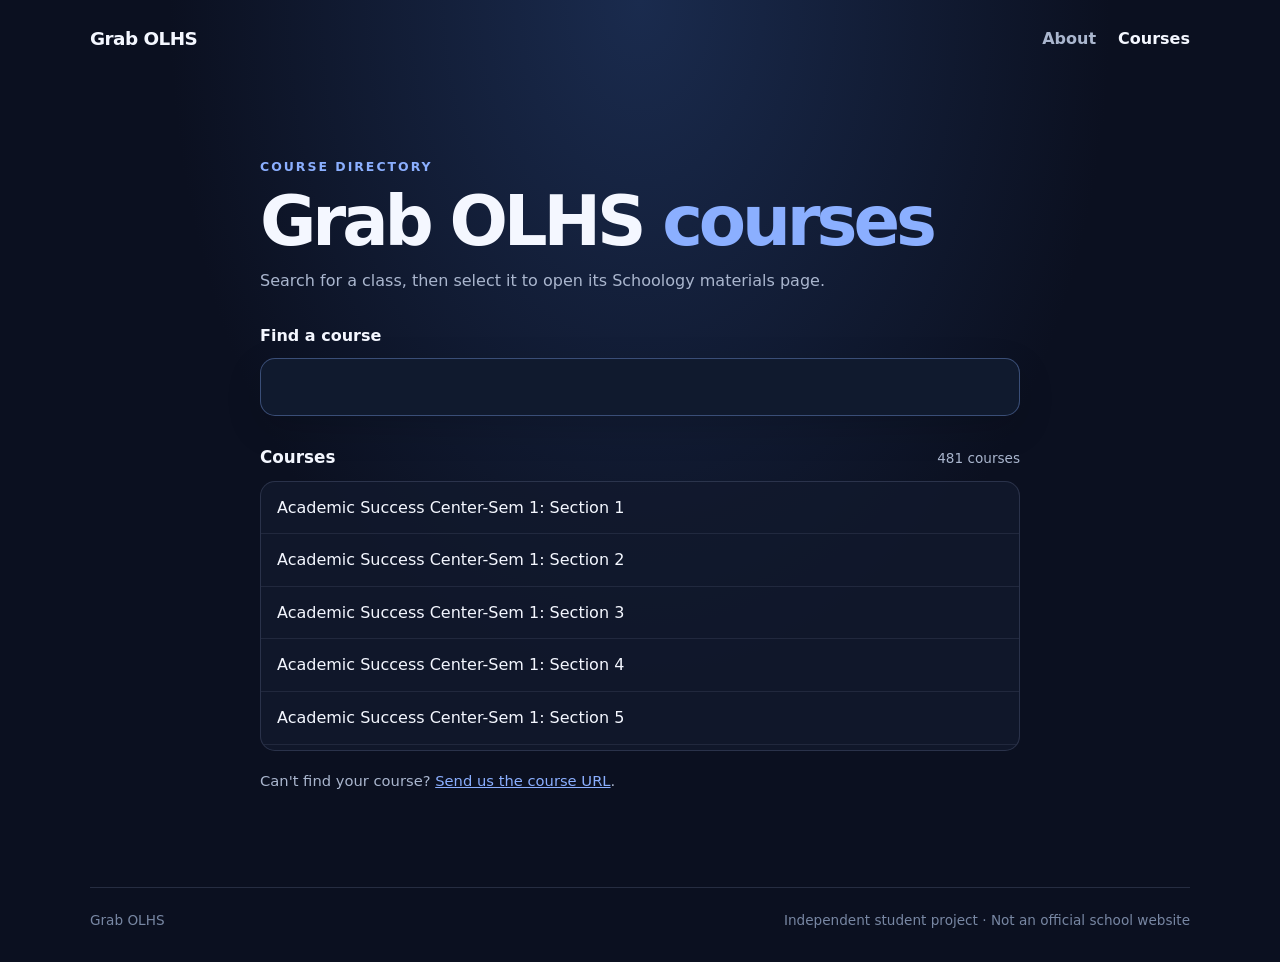
==== courses/index.html @ 97a54d2b "initial commit" ====
<!doctype html>
<html lang="en">
<head>
  <meta charset="utf-8">
  <meta name="viewport" content="width=device-width, initial-scale=1">
  <meta name="description" content="Search the Grab OLHS course directory.">
  <title>Grab OLHS Courses</title>
  <link rel="icon" type="image/jpeg" href="../assets/grabolhsicon.jpg">
  <link rel="stylesheet" href="style.css">
  <!-- GoatCounter: replace YOUR-CODE with your GoatCounter site code. -->
  <script data-goatcounter="https://YOUR-CODE.goatcounter.com/count" async src="//gc.zgo.at/count.js"></script>
  <script src="script.js" defer></script>
</head>
<body>
  <header class="site-header">
    <a class="brand" href="../">Grab OLHS</a>
    <nav aria-label="Main navigation"><a href="../">About</a><a href="./" aria-current="page">Courses</a></nav>
  </header>
  <main class="main">
    <p class="eyebrow">Course directory</p>
    <h1>Grab OLHS <span>courses</span></h1>
    <p class="intro">Search for a class, then select it to open its Schoology materials page.</p>
    <div class="search-wrap">
      <label for="course-search">Find a course</label>
      <input id="course-search" type="search" autocomplete="off" spellcheck="false" placeholder=" " aria-controls="course-results" aria-expanded="true">
      <div class="placeholder-rotator" aria-hidden="true">
        <span>Anatomy &amp; Physiology</span><span>AP Physics C: Mechanics</span><span>Honors Algebra II</span><span>Psychology</span>
      </div>
    </div>
    <div class="results-heading"><h2>Courses</h2><span id="result-count" aria-live="polite">Loading courses…</span></div>
    <div class="results" id="course-results" role="listbox" aria-label="Course results">
      <p class="state-message">Loading the course database…</p>
    </div>
    <p class="help-text">Can't find your course? <a href="../#course-email-form">Send us the course URL</a>.</p>
  </main>
  <footer class="site-footer"><span>Grab OLHS</span><span>Independent student project · Not an official school website</span></footer>
</body>
</html>
---- courses/style.css ----
:root {
  color-scheme: dark; --bg: #0b1020; --panel: #121a2d; --panel-hover: #1a2945;
  --text: #f4f7ff; --muted: #aab6ce; --accent: #8bafff; --border: rgba(193, 210, 255, .15);
}
* { box-sizing: border-box; }
body { margin: 0; min-height: 100vh; background: radial-gradient(ellipse at 50% 0%, #1a2b4e 0, var(--bg) 52%); color: var(--text); font: 16px/1.6 system-ui, -apple-system, BlinkMacSystemFont, "Segoe UI", sans-serif; }
a { color: var(--accent); }
.site-header { width: min(1100px, calc(100% - 40px)); margin: 0 auto; padding: 24px 0; display: flex; justify-content: space-between; align-items: center; gap: 24px; }
.brand { color: var(--text); text-decoration: none; font-weight: 800; font-size: 1.15rem; letter-spacing: -.03em; }
nav { display: flex; gap: 22px; } nav a { color: var(--muted); text-decoration: none; font-weight: 600; } nav a[aria-current="page"], nav a:hover { color: var(--text); }
.main { width: min(760px, calc(100% - 40px)); margin: 0 auto; padding: clamp(42px, 8vw, 80px) 0 60px; }
.eyebrow { margin: 0; color: var(--accent); font-size: .78rem; font-weight: 800; letter-spacing: .16em; text-transform: uppercase; }
h1 { margin: 8px 0 10px; font-size: clamp(2.5rem, 7vw, 4.3rem); line-height: 1.05; letter-spacing: -.06em; } h1 span { color: var(--accent); }
.intro { margin: 0 0 30px; color: var(--muted); }
.search-wrap { position: relative; }
.search-wrap label { display: block; margin-bottom: 9px; font-weight: 750; }
input[type="search"] { display: block; width: 100%; height: 58px; padding: 0 18px; border: 1px solid rgba(139,175,255,.35); border-radius: 15px; background: #101a2e; color: var(--text); font: inherit; font-size: 1.05rem; box-shadow: 0 12px 35px rgba(0,0,0,.15); }
input[type="search"]:focus { outline: 2px solid var(--accent); outline-offset: 2px; }
.placeholder-rotator { position: absolute; left: 19px; right: 12px; top: 42px; height: 58px; display: flex; align-items: center; pointer-events: none; color: #8493ad; overflow: hidden; }
.placeholder-rotator span { position: absolute; opacity: 0; animation: rotate-placeholder 16s infinite; white-space: nowrap; }
.placeholder-rotator span:nth-child(2) { animation-delay: 4s; } .placeholder-rotator span:nth-child(3) { animation-delay: 8s; } .placeholder-rotator span:nth-child(4) { animation-delay: 12s; }
input[type="search"]:focus + .placeholder-rotator,
input[type="search"].has-value + .placeholder-rotator {
  display: none;
}
@keyframes rotate-placeholder { 0%, 3% { opacity: 0; } 7%, 20% { opacity: 1; } 25%, 100% { opacity: 0; } }
.results-heading { display: flex; justify-content: space-between; align-items: baseline; gap: 12px; margin: 28px 0 10px; }
.results-heading h2 { margin: 0; font-size: 1.05rem; } #result-count { color: var(--muted); font-size: .85rem; }
.results { max-height: 270px; overflow-y: auto; border: 1px solid var(--border); border-radius: 15px; background: rgba(18,26,45,.8); scrollbar-color: #40577f #111a2c; scrollbar-width: thin; }
.course-option { display: block; padding: 13px 16px; color: var(--text); text-decoration: none; border-bottom: 1px solid rgba(193,210,255,.09); transition: background .15s ease; }
.course-option:last-child { border-bottom: 0; } .course-option:hover, .course-option:focus { outline: none; background: var(--panel-hover); color: #fff; }
.state-message { padding: 16px; margin: 0; color: var(--muted); }
.help-text { margin-top: 18px; color: var(--muted); font-size: .92rem; }
.site-footer { width: min(1100px, calc(100% - 40px)); margin: 20px auto 0; padding: 22px 0 30px; display: flex; justify-content: space-between; gap: 20px; color: #7887a3; font-size: .85rem; border-top: 1px solid var(--border); }
@media (max-width: 600px) { .site-header { align-items: flex-start; flex-direction: column; gap: 12px; } .site-footer { flex-direction: column; gap: 5px; } }
@media (prefers-reduced-motion: reduce) { *, *::before, *::after { animation-duration: .01ms !important; animation-iteration-count: 1 !important; scroll-behavior: auto !important; } }
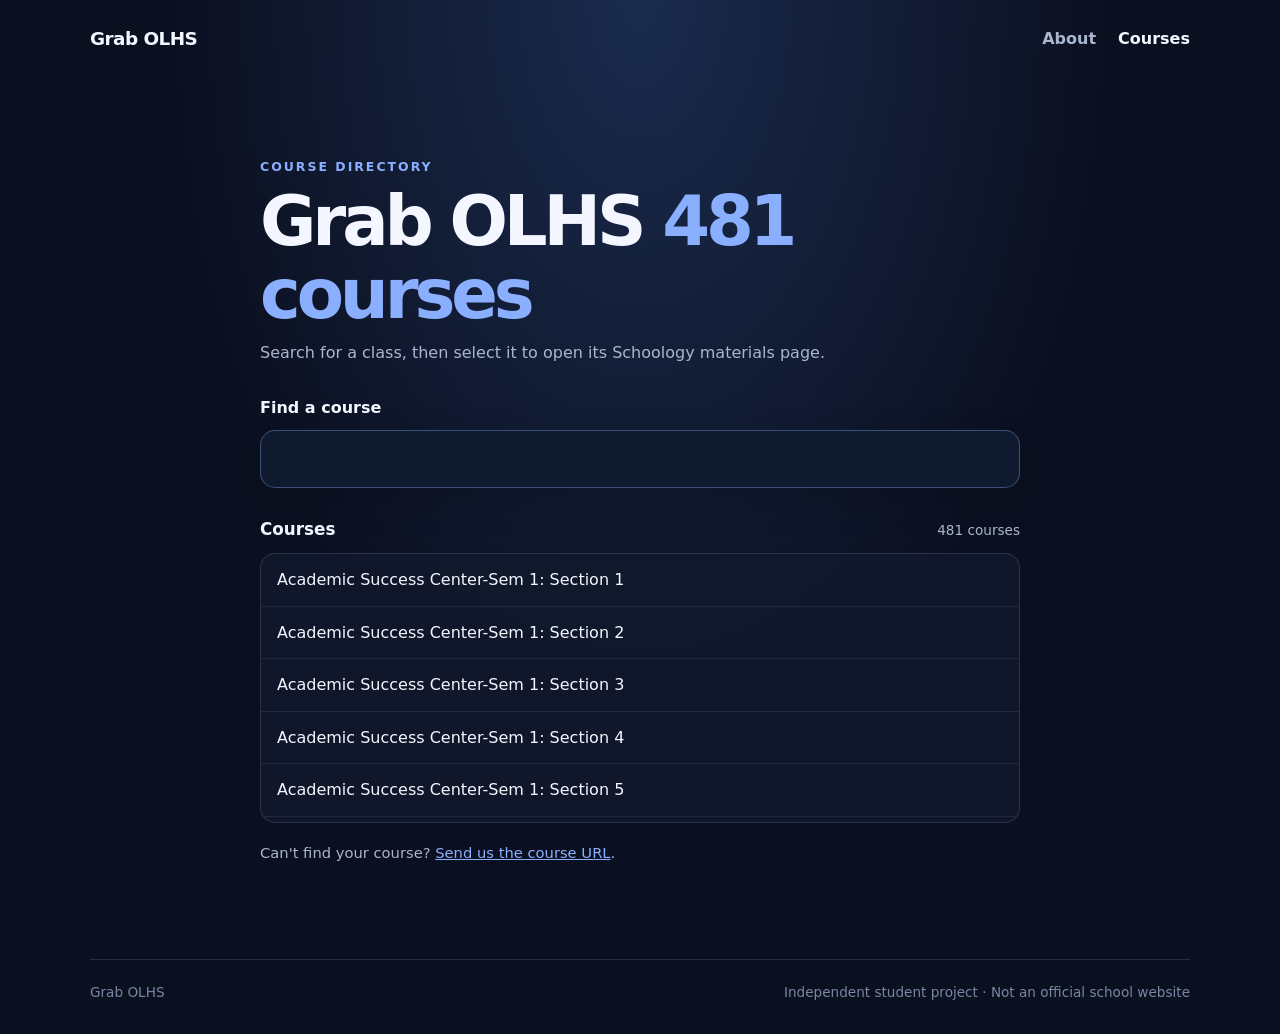
==== commit 26268925: "even more" ====
--- a/courses/index.html
+++ b/courses/index.html
@@ -7,8 +7,7 @@
   <title>Grab OLHS Courses</title>
   <link rel="icon" type="image/jpeg" href="../assets/grabolhsicon.jpg">
   <link rel="stylesheet" href="style.css">
-  <!-- GoatCounter: replace YOUR-CODE with your GoatCounter site code. -->
-  <script data-goatcounter="https://YOUR-CODE.goatcounter.com/count" async src="//gc.zgo.at/count.js"></script>
+  <script data-goatcounter="https://grabolhs.goatcounter.com/count" async src="//gc.zgo.at/count.js"></script>
   <script src="script.js" defer></script>
 </head>
 <body>
@@ -18,13 +17,13 @@
   </header>
   <main class="main">
     <p class="eyebrow">Course directory</p>
-    <h1>Grab OLHS <span>courses</span></h1>
+    <h1>Grab OLHS <span id="course-total"></span> <span>courses</span></h1>
     <p class="intro">Search for a class, then select it to open its Schoology materials page.</p>
     <div class="search-wrap">
       <label for="course-search">Find a course</label>
       <input id="course-search" type="search" autocomplete="off" spellcheck="false" placeholder=" " aria-controls="course-results" aria-expanded="true">
       <div class="placeholder-rotator" aria-hidden="true">
-        <span>Anatomy &amp; Physiology</span><span>AP Physics C: Mechanics</span><span>Honors Algebra II</span><span>Psychology</span>
+        <span>Anatomy &amp; Physiology</span><span>AP Physics C: Mechanics</span><span>Honors Algebra II</span><span>Psychology</span><span>Art I</span><span>AP Calculus AB</span><span>Geometry</span><span>AP Biology</span><span>Ceramics I</span><span>AP Computer Science A</span><span>AP English Language</span><span>AP German</span><span>Study Hall</span><span>AP English Literature</span><span>AP Calculus BC</span><span>AP Micro Economics</span>
       </div>
     </div>
     <div class="results-heading"><h2>Courses</h2><span id="result-count" aria-live="polite">Loading courses…</span></div>
--- a/courses/style.css
+++ b/courses/style.css
@@ -16,14 +16,45 @@
 .search-wrap label { display: block; margin-bottom: 9px; font-weight: 750; }
 input[type="search"] { display: block; width: 100%; height: 58px; padding: 0 18px; border: 1px solid rgba(139,175,255,.35); border-radius: 15px; background: #101a2e; color: var(--text); font: inherit; font-size: 1.05rem; box-shadow: 0 12px 35px rgba(0,0,0,.15); }
 input[type="search"]:focus { outline: 2px solid var(--accent); outline-offset: 2px; }
-.placeholder-rotator { position: absolute; left: 19px; right: 12px; top: 42px; height: 58px; display: flex; align-items: center; pointer-events: none; color: #8493ad; overflow: hidden; }
-.placeholder-rotator span { position: absolute; opacity: 0; animation: rotate-placeholder 16s infinite; white-space: nowrap; }
-.placeholder-rotator span:nth-child(2) { animation-delay: 4s; } .placeholder-rotator span:nth-child(3) { animation-delay: 8s; } .placeholder-rotator span:nth-child(4) { animation-delay: 12s; }
+.placeholder-rotator { position: absolute; left: 19px; right: 12px; top: 34px; height: 58px; display: flex; align-items: center; pointer-events: none; color: #8493ad; overflow: hidden; }
+
+
+.placeholder-rotator span {
+  position: absolute;
+  left: 0;
+  opacity: 0;
+  white-space: nowrap;
+  animation: rotate-placeholder 32s linear infinite;
+}
+
+.placeholder-rotator span:nth-child(1)  { animation-delay: 0s; }
+.placeholder-rotator span:nth-child(2)  { animation-delay: 2s; }
+.placeholder-rotator span:nth-child(3)  { animation-delay: 4s; }
+.placeholder-rotator span:nth-child(4)  { animation-delay: 6s; }
+.placeholder-rotator span:nth-child(5)  { animation-delay: 8s; }
+.placeholder-rotator span:nth-child(6)  { animation-delay: 10s; }
+.placeholder-rotator span:nth-child(7)  { animation-delay: 12s; }
+.placeholder-rotator span:nth-child(8)  { animation-delay: 14s; }
+.placeholder-rotator span:nth-child(9)  { animation-delay: 16s; }
+.placeholder-rotator span:nth-child(10) { animation-delay: 18s; }
+.placeholder-rotator span:nth-child(11) { animation-delay: 20s; }
+.placeholder-rotator span:nth-child(12) { animation-delay: 22s; }
+.placeholder-rotator span:nth-child(13) { animation-delay: 24s; }
+.placeholder-rotator span:nth-child(14) { animation-delay: 26s; }
+.placeholder-rotator span:nth-child(15) { animation-delay: 28s; }
+.placeholder-rotator span:nth-child(16) { animation-delay: 30s; }
+
+@keyframes rotate-placeholder {
+  0%, 1%, 6.25%, 100% { opacity: 0; }
+  2%, 5% { opacity: 1; }
+}
+
+
 input[type="search"]:focus + .placeholder-rotator,
 input[type="search"].has-value + .placeholder-rotator {
   display: none;
 }
-@keyframes rotate-placeholder { 0%, 3% { opacity: 0; } 7%, 20% { opacity: 1; } 25%, 100% { opacity: 0; } }
+
 .results-heading { display: flex; justify-content: space-between; align-items: baseline; gap: 12px; margin: 28px 0 10px; }
 .results-heading h2 { margin: 0; font-size: 1.05rem; } #result-count { color: var(--muted); font-size: .85rem; }
 .results { max-height: 270px; overflow-y: auto; border: 1px solid var(--border); border-radius: 15px; background: rgba(18,26,45,.8); scrollbar-color: #40577f #111a2c; scrollbar-width: thin; }
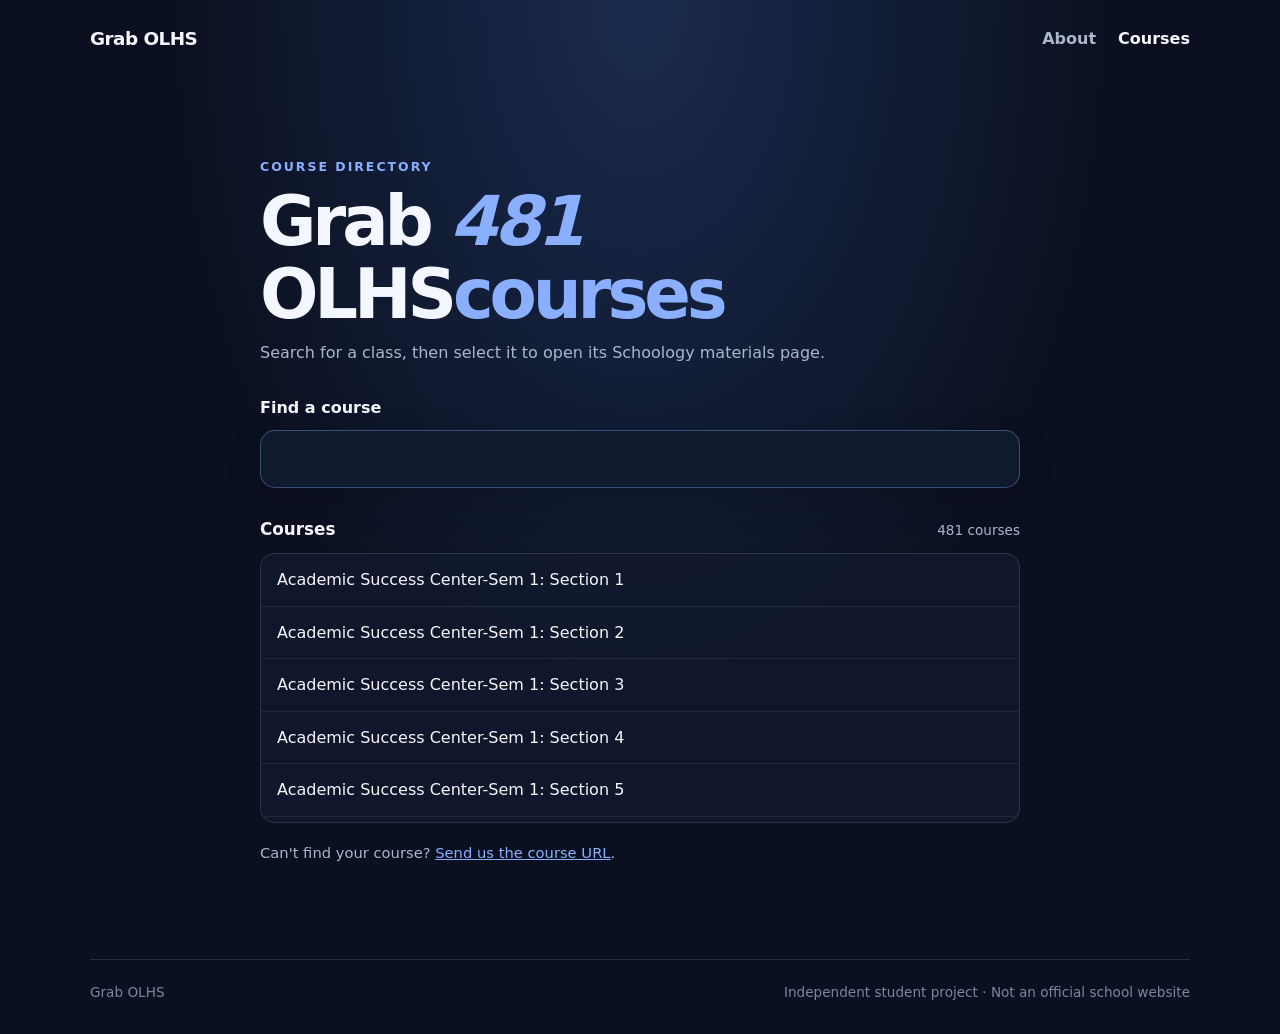
==== commit 2dfbc7f4: "added stuff" ====
--- a/courses/index.html
+++ b/courses/index.html
@@ -17,13 +17,16 @@
   </header>
   <main class="main">
     <p class="eyebrow">Course directory</p>
-    <h1>Grab OLHS <span id="course-total"></span> <span>courses</span></h1>
+    <h1>Grab <i><span id="course-total"></span></i> OLHS<span>courses</span></h1>
     <p class="intro">Search for a class, then select it to open its Schoology materials page.</p>
     <div class="search-wrap">
       <label for="course-search">Find a course</label>
       <input id="course-search" type="search" autocomplete="off" spellcheck="false" placeholder=" " aria-controls="course-results" aria-expanded="true">
       <div class="placeholder-rotator" aria-hidden="true">
-        <span>Anatomy &amp; Physiology</span><span>AP Physics C: Mechanics</span><span>Honors Algebra II</span><span>Psychology</span><span>Art I</span><span>AP Calculus AB</span><span>Geometry</span><span>AP Biology</span><span>Ceramics I</span><span>AP Computer Science A</span><span>AP English Language</span><span>AP German</span><span>Study Hall</span><span>AP English Literature</span><span>AP Calculus BC</span><span>AP Micro Economics</span>
+        <span>Anatomy &amp; Physiology</span><span>AP Physics C: Mechanics</span><span>Honors Algebra II</span><span>AP Biology</span>
+        <span>Psychology</span><span>Painting I</span><span>AP Calculus AB</span><span>Geometry</span>
+        <span>Ceramics I</span><span>AP Computer Science A</span><span>Earth and Space</span><span>AP German</span>
+        <span>AP Music Theory</span><span>AP English Literature</span><span>Photography I</span><span>AP Micro Economics</span>
       </div>
     </div>
     <div class="results-heading"><h2>Courses</h2><span id="result-count" aria-live="polite">Loading courses…</span></div>
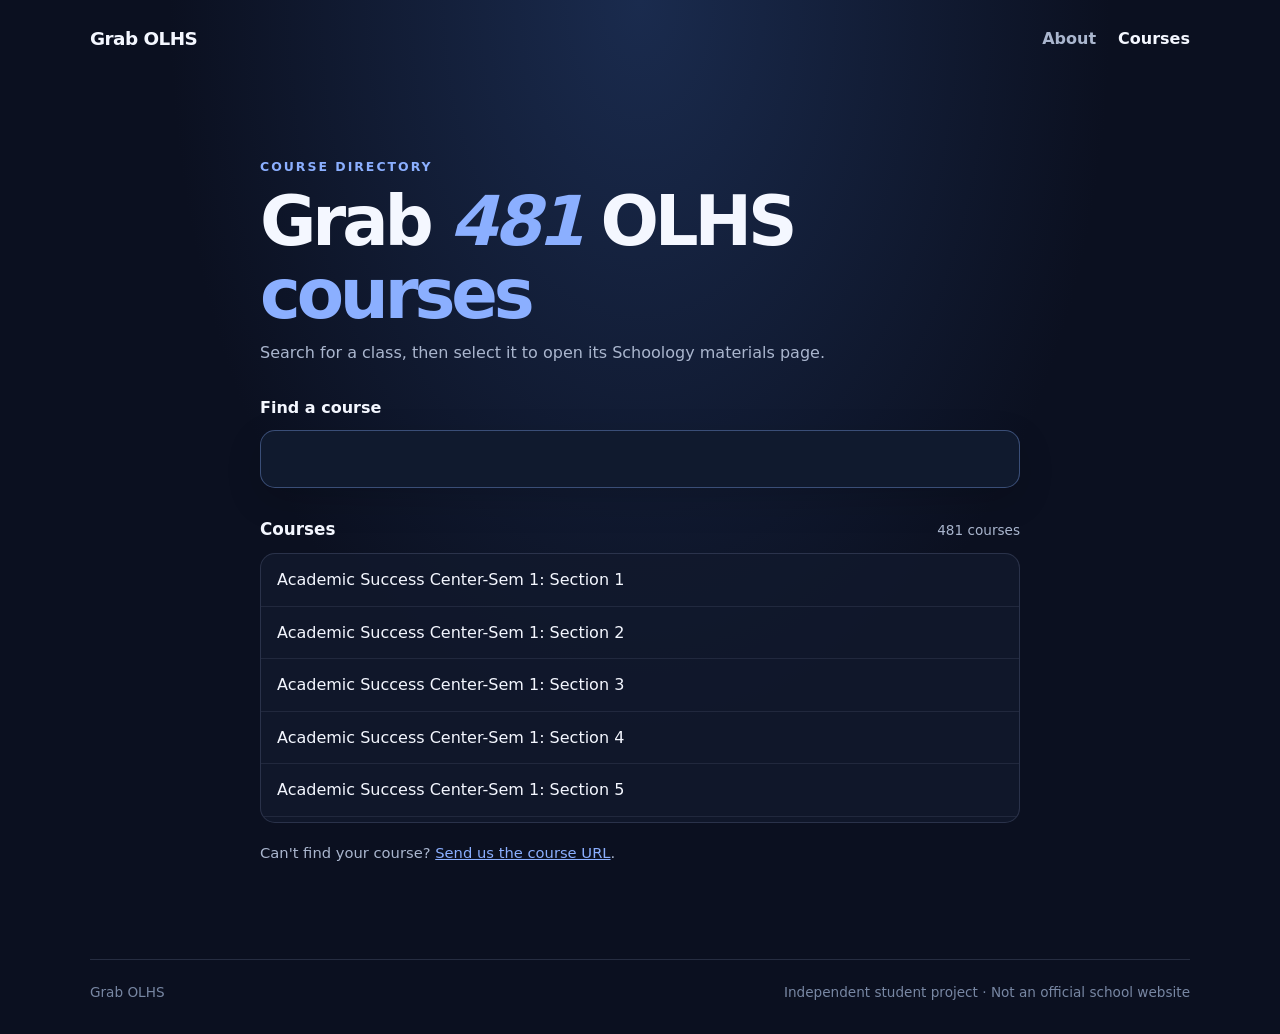
==== commit 0a56d7ce: "stuff" ====
--- a/courses/index.html
+++ b/courses/index.html
@@ -17,7 +17,7 @@
   </header>
   <main class="main">
     <p class="eyebrow">Course directory</p>
-    <h1>Grab <i><span id="course-total"></span></i> OLHS<span>courses</span></h1>
+    <h1>Grab <i><span id="course-total"></span></i> OLHS <span>courses</span></h1>
     <p class="intro">Search for a class, then select it to open its Schoology materials page.</p>
     <div class="search-wrap">
       <label for="course-search">Find a course</label>
